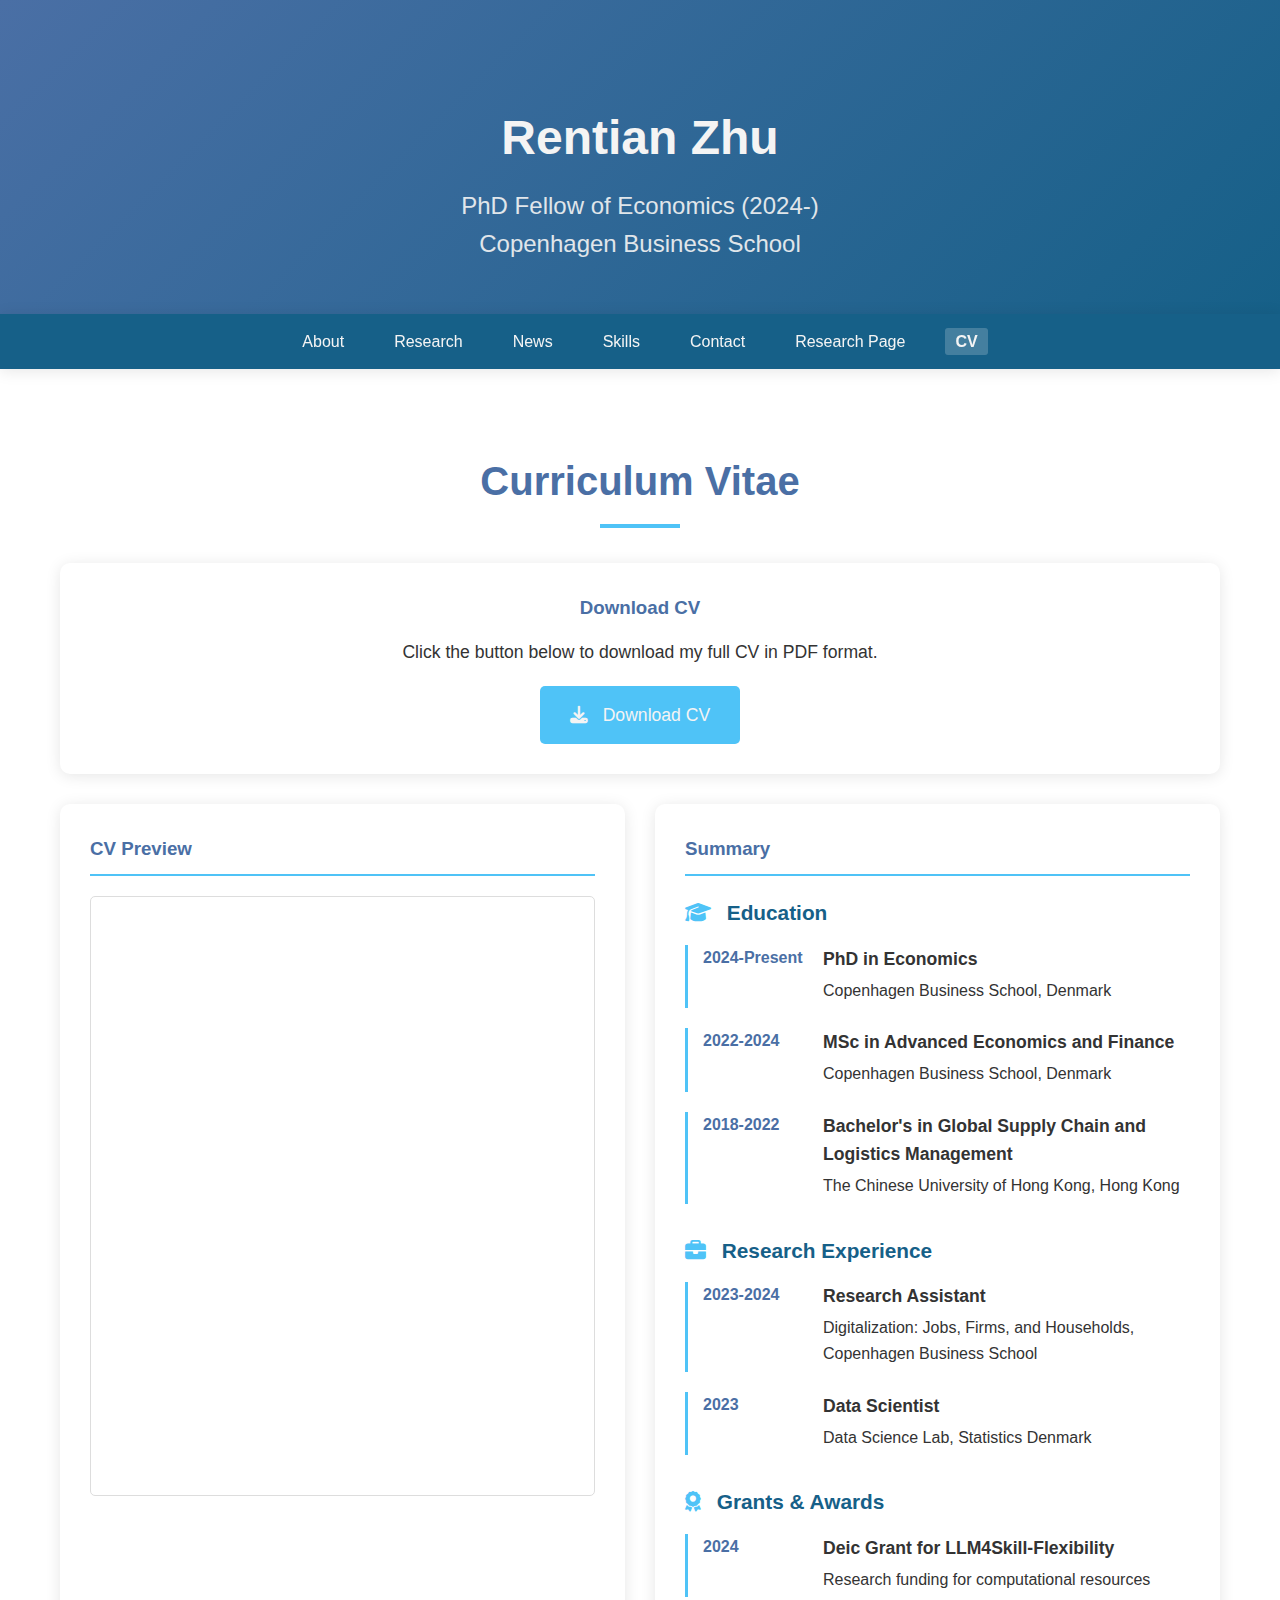
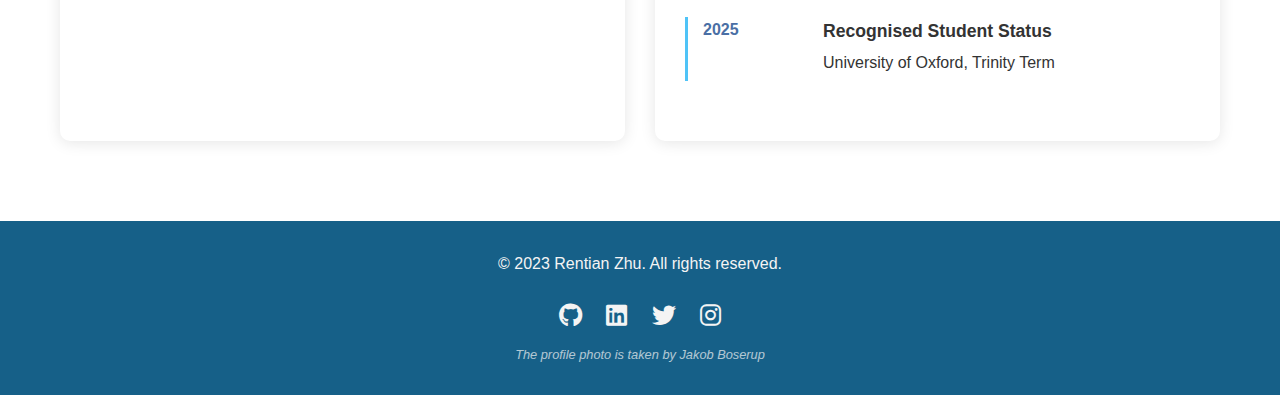
==== cv.html @ 94637b5a "Add CV page with PDF viewer and download option" ====
<!DOCTYPE html>
<html lang="en">
<head>
    <meta charset="UTF-8">
    <meta name="viewport" content="width=device-width, initial-scale=1.0">
    <title>CV - Rentian Zhu</title>
    <link rel="stylesheet" href="css/styles.css">
    <link rel="stylesheet" href="https://cdnjs.cloudflare.com/ajax/libs/font-awesome/6.4.0/css/all.min.css">
</head>
<body>
    <header>
        <div class="container">
            <h1>Rentian Zhu</h1>
            <p>PhD Fellow of Economics (2024-)</p>
            <p>Copenhagen Business School</p>
        </div>
    </header>

    <nav>
        <div class="container">
            <ul>
                <li><a href="index.html#about">About</a></li>
                <li><a href="index.html#research">Research</a></li>
                <li><a href="index.html#news">News</a></li>
                <li><a href="index.html#skills">Skills</a></li>
                <li><a href="index.html#contact">Contact</a></li>
                <li><a href="research.html">Research Page</a></li>
                <li><a href="cv.html" class="active">CV</a></li>
            </ul>
        </div>
    </nav>

    <section class="section">
        <div class="container">
            <h2>Curriculum Vitae</h2>
            
            <div class="cv-container">
                <div class="cv-download">
                    <h3>Download CV</h3>
                    <p>Click the button below to download my full CV in PDF format.</p>
                    <a href="images/CV_Rentian_Zhu_2025_01.pdf" class="btn btn-primary cv-btn" target="_blank">
                        <i class="fas fa-download"></i> Download CV
                    </a>
                </div>

                <div class="cv-preview">
                    <h3>CV Preview</h3>
                    <div class="pdf-container">
                        <iframe src="images/CV_Rentian_Zhu_2025_01.pdf" class="pdf-viewer"></iframe>
                    </div>
                </div>
                
                <div class="cv-summary">
                    <h3>Summary</h3>
                    
                    <div class="cv-section">
                        <h4><i class="fas fa-graduation-cap"></i> Education</h4>
                        <div class="cv-item">
                            <div class="cv-year">2024-Present</div>
                            <div class="cv-content">
                                <strong>PhD in Economics</strong>
                                <p>Copenhagen Business School, Denmark</p>
                            </div>
                        </div>
                        <div class="cv-item">
                            <div class="cv-year">2022-2024</div>
                            <div class="cv-content">
                                <strong>MSc in Advanced Economics and Finance</strong>
                                <p>Copenhagen Business School, Denmark</p>
                            </div>
                        </div>
                        <div class="cv-item">
                            <div class="cv-year">2018-2022</div>
                            <div class="cv-content">
                                <strong>Bachelor's in Global Supply Chain and Logistics Management</strong>
                                <p>The Chinese University of Hong Kong, Hong Kong</p>
                            </div>
                        </div>
                    </div>
                    
                    <div class="cv-section">
                        <h4><i class="fas fa-briefcase"></i> Research Experience</h4>
                        <div class="cv-item">
                            <div class="cv-year">2023-2024</div>
                            <div class="cv-content">
                                <strong>Research Assistant</strong>
                                <p>Digitalization: Jobs, Firms, and Households, Copenhagen Business School</p>
                            </div>
                        </div>
                        <div class="cv-item">
                            <div class="cv-year">2023</div>
                            <div class="cv-content">
                                <strong>Data Scientist</strong>
                                <p>Data Science Lab, Statistics Denmark</p>
                            </div>
                        </div>
                    </div>
                    
                    <div class="cv-section">
                        <h4><i class="fas fa-award"></i> Grants & Awards</h4>
                        <div class="cv-item">
                            <div class="cv-year">2024</div>
                            <div class="cv-content">
                                <strong>Deic Grant for LLM4Skill-Flexibility</strong>
                                <p>Research funding for computational resources</p>
                            </div>
                        </div>
                        <div class="cv-item">
                            <div class="cv-year">2025</div>
                            <div class="cv-content">
                                <strong>Recognised Student Status</strong>
                                <p>University of Oxford, Trinity Term</p>
                            </div>
                        </div>
                    </div>
                </div>
            </div>
        </div>
    </section>

    <footer>
        <div class="container">
            <p>&copy; 2023 Rentian Zhu. All rights reserved.</p>
            <div class="social-links">
                <a href="https://github.com/Zhurt0" target="_blank"><i class="fab fa-github"></i></a>
                <a href="https://linkedin.com/in/rentian-z-452a141aa/" target="_blank"><i class="fab fa-linkedin"></i></a>
                <a href="https://x.com/rentian1999" target="_blank"><i class="fab fa-twitter"></i></a>
                <a href="#"><i class="fab fa-instagram"></i></a>
            </div>
            <p class="photo-credit">The profile photo is taken by Jakob Boserup</p>
        </div>
    </footer>

    <script src="js/main.js"></script>
</body>
</html>
---- css/styles.css ----
/* Global Styles */
:root {
    --primary-color: #4a6fa5;
    --secondary-color: #166088;
    --accent-color: #4fc3f7;
    --text-color: #333;
    --light-text: #f4f4f4;
    --background-color: #fff;
    --section-bg: #f9f9f9;
    --border-color: #ddd;
    --shadow: 0 2px 15px rgba(0, 0, 0, 0.1);
}

* {
    margin: 0;
    padding: 0;
    box-sizing: border-box;
}

body {
    font-family: 'Segoe UI', Tahoma, Geneva, Verdana, sans-serif;
    line-height: 1.6;
    color: var(--text-color);
    background-color: var(--background-color);
}

.container {
    max-width: 1200px;
    margin: 0 auto;
    padding: 0 20px;
}

a {
    text-decoration: none;
    color: var(--primary-color);
    transition: color 0.3s ease;
}

a:hover {
    color: var(--accent-color);
}

.btn {
    display: inline-block;
    padding: 10px 20px;
    background-color: var(--primary-color);
    color: var(--light-text);
    border: none;
    border-radius: 5px;
    cursor: pointer;
    transition: background-color 0.3s ease;
}

.btn:hover {
    background-color: var(--secondary-color);
    color: var(--light-text);
}

.btn-primary {
    background-color: var(--accent-color);
}

.btn-primary:hover {
    background-color: var(--primary-color);
}

/* Header Styles */
header {
    background: linear-gradient(135deg, var(--primary-color), var(--secondary-color));
    color: var(--light-text);
    padding: 100px 0 50px;
    text-align: center;
}

header h1 {
    font-size: 3rem;
    margin-bottom: 10px;
}

header p {
    font-size: 1.5rem;
    opacity: 0.9;
}

/* Navigation Styles */
nav {
    background-color: var(--secondary-color);
    padding: 15px 0;
    position: sticky;
    top: 0;
    z-index: 100;
    box-shadow: var(--shadow);
}

nav ul {
    display: flex;
    justify-content: center;
    list-style: none;
}

nav ul li {
    margin: 0 15px;
}

nav ul li a {
    color: var(--light-text);
    font-weight: 500;
    padding: 5px 10px;
    border-radius: 3px;
    transition: background-color 0.3s ease;
}

nav ul li a:hover {
    background-color: rgba(255, 255, 255, 0.1);
    color: var(--light-text);
}

/* Section Styles */
.section {
    padding: 80px 0;
}

.section:nth-child(even) {
    background-color: var(--section-bg);
}

.section h2 {
    text-align: center;
    font-size: 2.5rem;
    margin-bottom: 50px;
    color: var(--primary-color);
    position: relative;
}

.section h2::after {
    content: '';
    display: block;
    width: 80px;
    height: 4px;
    background-color: var(--accent-color);
    position: absolute;
    bottom: -15px;
    left: 50%;
    transform: translateX(-50%);
}

.section-intro {
    text-align: center;
    margin-bottom: 30px;
    font-size: 1.2rem;
    max-width: 800px;
    margin-left: auto;
    margin-right: auto;
}

/* About Section */
.about-content {
    display: flex;
    align-items: center;
    gap: 50px;
}

.about-text {
    flex: 1;
}

.about-text p {
    margin-bottom: 20px;
    font-size: 1.1rem;
}

.about-image {
    flex: 1;
    text-align: center;
}

.profile-img {
    width: 300px;
    height: 300px;
    object-fit: cover;
    border-radius: 50%;
    box-shadow: var(--shadow);
    border: 5px solid var(--light-text);
}

.cv-link-container {
    margin-top: 30px;
    display: flex;
    gap: 15px;
    flex-wrap: wrap;
}

.cv-link-container .btn {
    display: inline-flex;
    align-items: center;
}

.cv-link-container .btn i {
    margin-right: 8px;
}

/* Projects Section */
.projects-grid {
    display: grid;
    grid-template-columns: repeat(auto-fill, minmax(350px, 1fr));
    gap: 30px;
}

.project-card {
    background-color: var(--background-color);
    border-radius: 10px;
    overflow: hidden;
    box-shadow: var(--shadow);
    transition: transform 0.3s ease, box-shadow 0.3s ease;
}

.project-card:hover {
    transform: translateY(-10px);
    box-shadow: 0 10px 25px rgba(0, 0, 0, 0.15);
}

.project-card img {
    width: 100%;
    height: 200px;
    object-fit: cover;
}

.project-card h3 {
    padding: 20px 20px 10px;
    color: var(--primary-color);
}

.project-card p {
    padding: 0 20px 20px;
    color: var(--text-color);
}

.project-links {
    display: flex;
    justify-content: space-between;
    padding: 0 20px 20px;
}

.project-links .btn {
    padding: 8px 15px;
    font-size: 0.9rem;
}

/* Skills Section */
.skills-container {
    display: flex;
    justify-content: space-between;
    flex-wrap: wrap;
    gap: 30px;
}

.skill-category {
    flex: 1;
    min-width: 300px;
    background-color: var(--background-color);
    padding: 30px;
    border-radius: 10px;
    box-shadow: var(--shadow);
}

.skill-category h3 {
    margin-bottom: 20px;
    color: var(--primary-color);
    text-align: center;
    font-size: 1.5rem;
}

.skill-list {
    list-style: none;
}

.skill-list li {
    margin-bottom: 15px;
    font-size: 1.1rem;
    display: flex;
    align-items: center;
}

.skill-list li i {
    margin-right: 10px;
    color: var(--accent-color);
    font-size: 1.3rem;
}

/* Contact Section */
.contact-content {
    display: flex;
    gap: 50px;
}

.contact-info {
    flex: 1;
    padding: 30px;
    background-color: var(--background-color);
    border-radius: 10px;
    box-shadow: var(--shadow);
}

.contact-info p {
    margin-bottom: 20px;
    font-size: 1.1rem;
    display: flex;
    align-items: center;
}

.contact-info p i {
    margin-right: 15px;
    color: var(--accent-color);
    font-size: 1.3rem;
}

.contact-form {
    flex: 1;
    padding: 30px;
    background-color: var(--background-color);
    border-radius: 10px;
    box-shadow: var(--shadow);
}

.form-group {
    margin-bottom: 20px;
}

.form-group label {
    display: block;
    margin-bottom: 8px;
    font-weight: 500;
}

.form-group input,
.form-group textarea {
    width: 100%;
    padding: 12px;
    border: 1px solid var(--border-color);
    border-radius: 5px;
    font-family: inherit;
    font-size: 1rem;
    transition: border-color 0.3s ease;
}

.form-group input:focus,
.form-group textarea:focus {
    outline: none;
    border-color: var(--accent-color);
}

/* Footer Styles */
footer {
    background-color: var(--secondary-color);
    color: var(--light-text);
    padding: 30px 0;
    text-align: center;
}

.social-links {
    margin-top: 20px;
}

.social-links a {
    display: inline-block;
    margin: 0 10px;
    color: var(--light-text);
    font-size: 1.5rem;
    transition: transform 0.3s ease;
}

.social-links a:hover {
    transform: translateY(-5px);
    color: var(--accent-color);
}

/* News Section */
.news-grid {
    display: grid;
    grid-template-columns: repeat(auto-fill, minmax(300px, 1fr));
    gap: 30px;
    margin-top: 20px;
}

.news-item {
    background-color: var(--background-color);
    border-radius: 10px;
    padding: 25px;
    box-shadow: var(--shadow);
    transition: transform 0.3s ease, box-shadow 0.3s ease;
}

.news-item:hover {
    transform: translateY(-10px);
    box-shadow: 0 10px 25px rgba(0, 0, 0, 0.15);
}

.news-item h3 {
    color: var(--primary-color);
    margin-bottom: 15px;
    font-size: 1.3rem;
}

.news-item p {
    margin-bottom: 20px;
    color: var(--text-color);
}

.news-item .btn {
    display: inline-block;
    margin-top: 10px;
}

/* Photo Credit */
.photo-credit {
    font-size: 0.8rem;
    font-style: italic;
    margin-top: 10px;
    opacity: 0.7;
}

/* Responsive Styles */
@media (max-width: 992px) {
    .about-content {
        flex-direction: column;
    }
    
    .contact-content {
        flex-direction: column;
    }
}

@media (max-width: 768px) {
    header h1 {
        font-size: 2.5rem;
    }
    
    header p {
        font-size: 1.2rem;
    }
    
    nav ul {
        flex-wrap: wrap;
    }
    
    .section h2 {
        font-size: 2rem;
    }
    
    .projects-grid {
        grid-template-columns: 1fr;
    }
    
    .news-grid {
        grid-template-columns: 1fr;
    }
}

@media (max-width: 576px) {
    header {
        padding: 70px 0 40px;
    }
    
    header h1 {
        font-size: 2rem;
    }
    
    .section {
        padding: 50px 0;
    }
    
    .profile-img {
        width: 250px;
        height: 250px;
    }
}

/* Research Page Styles */
.research-section {
    margin-bottom: 40px;
    background-color: var(--background-color);
    padding: 30px;
    border-radius: 10px;
    box-shadow: var(--shadow);
}

.research-section h3 {
    color: var(--primary-color);
    margin-bottom: 20px;
    font-size: 1.5rem;
    border-bottom: 2px solid var(--accent-color);
    padding-bottom: 10px;
    display: inline-block;
}

.research-item {
    margin-bottom: 20px;
    padding-left: 15px;
    border-left: 3px solid var(--accent-color);
}

.research-item p {
    font-size: 1.1rem;
    line-height: 1.6;
}

.research-item a {
    font-weight: 500;
}

.research-interests {
    list-style-type: none;
    display: flex;
    flex-wrap: wrap;
    gap: 15px;
}

.research-interests li {
    background-color: var(--primary-color);
    color: var(--light-text);
    padding: 8px 15px;
    border-radius: 20px;
    font-size: 1rem;
    display: inline-block;
}

/* Active Navigation Link */
nav ul li a.active {
    background-color: rgba(255, 255, 255, 0.2);
    color: var(--light-text);
    font-weight: 600;
}

.research-link {
    font-weight: 600;
    color: var(--accent-color);
    transition: all 0.3s ease;
    border-bottom: 1px dotted var(--accent-color);
}

.research-link:hover {
    color: var(--primary-color);
    border-bottom: 1px solid var(--primary-color);
}

/* CV Page Styles */
.cv-container {
    display: grid;
    grid-template-columns: 1fr;
    gap: 30px;
}

.cv-download, .cv-preview, .cv-summary {
    background-color: var(--background-color);
    padding: 30px;
    border-radius: 10px;
    box-shadow: var(--shadow);
}

.cv-download {
    text-align: center;
}

.cv-download h3 {
    color: var(--primary-color);
    margin-bottom: 15px;
}

.cv-download p {
    margin-bottom: 20px;
    font-size: 1.1rem;
}

.cv-btn {
    padding: 15px 30px;
    font-size: 1.1rem;
}

.cv-btn i {
    margin-right: 10px;
}

.pdf-container {
    width: 100%;
    height: 600px;
    overflow: hidden;
    border-radius: 5px;
    border: 1px solid var(--border-color);
}

.pdf-viewer {
    width: 100%;
    height: 100%;
    border: none;
}

.cv-preview h3, .cv-summary h3 {
    color: var(--primary-color);
    margin-bottom: 20px;
    padding-bottom: 10px;
    border-bottom: 2px solid var(--accent-color);
}

.cv-section {
    margin-bottom: 30px;
}

.cv-section h4 {
    color: var(--secondary-color);
    margin-bottom: 15px;
    font-size: 1.3rem;
}

.cv-section h4 i {
    margin-right: 10px;
    color: var(--accent-color);
}

.cv-item {
    display: flex;
    margin-bottom: 20px;
    padding-left: 15px;
    border-left: 3px solid var(--accent-color);
}

.cv-year {
    min-width: 120px;
    font-weight: 600;
    color: var(--primary-color);
}

.cv-content {
    flex: 1;
}

.cv-content strong {
    display: block;
    margin-bottom: 5px;
    font-size: 1.1rem;
}

.cv-content p {
    color: var(--text-color);
    margin-bottom: 5px;
}

@media (min-width: 992px) {
    .cv-container {
        grid-template-columns: 1fr 1fr;
        grid-template-areas:
            "download download"
            "preview summary";
    }
    
    .cv-download {
        grid-area: download;
    }
    
    .cv-preview {
        grid-area: preview;
    }
    
    .cv-summary {
        grid-area: summary;
    }
}

@media (max-width: 768px) {
    .cv-item {
        flex-direction: column;
    }
    
    .cv-year {
        margin-bottom: 5px;
    }
    
    .pdf-container {
        height: 400px;
    }
}
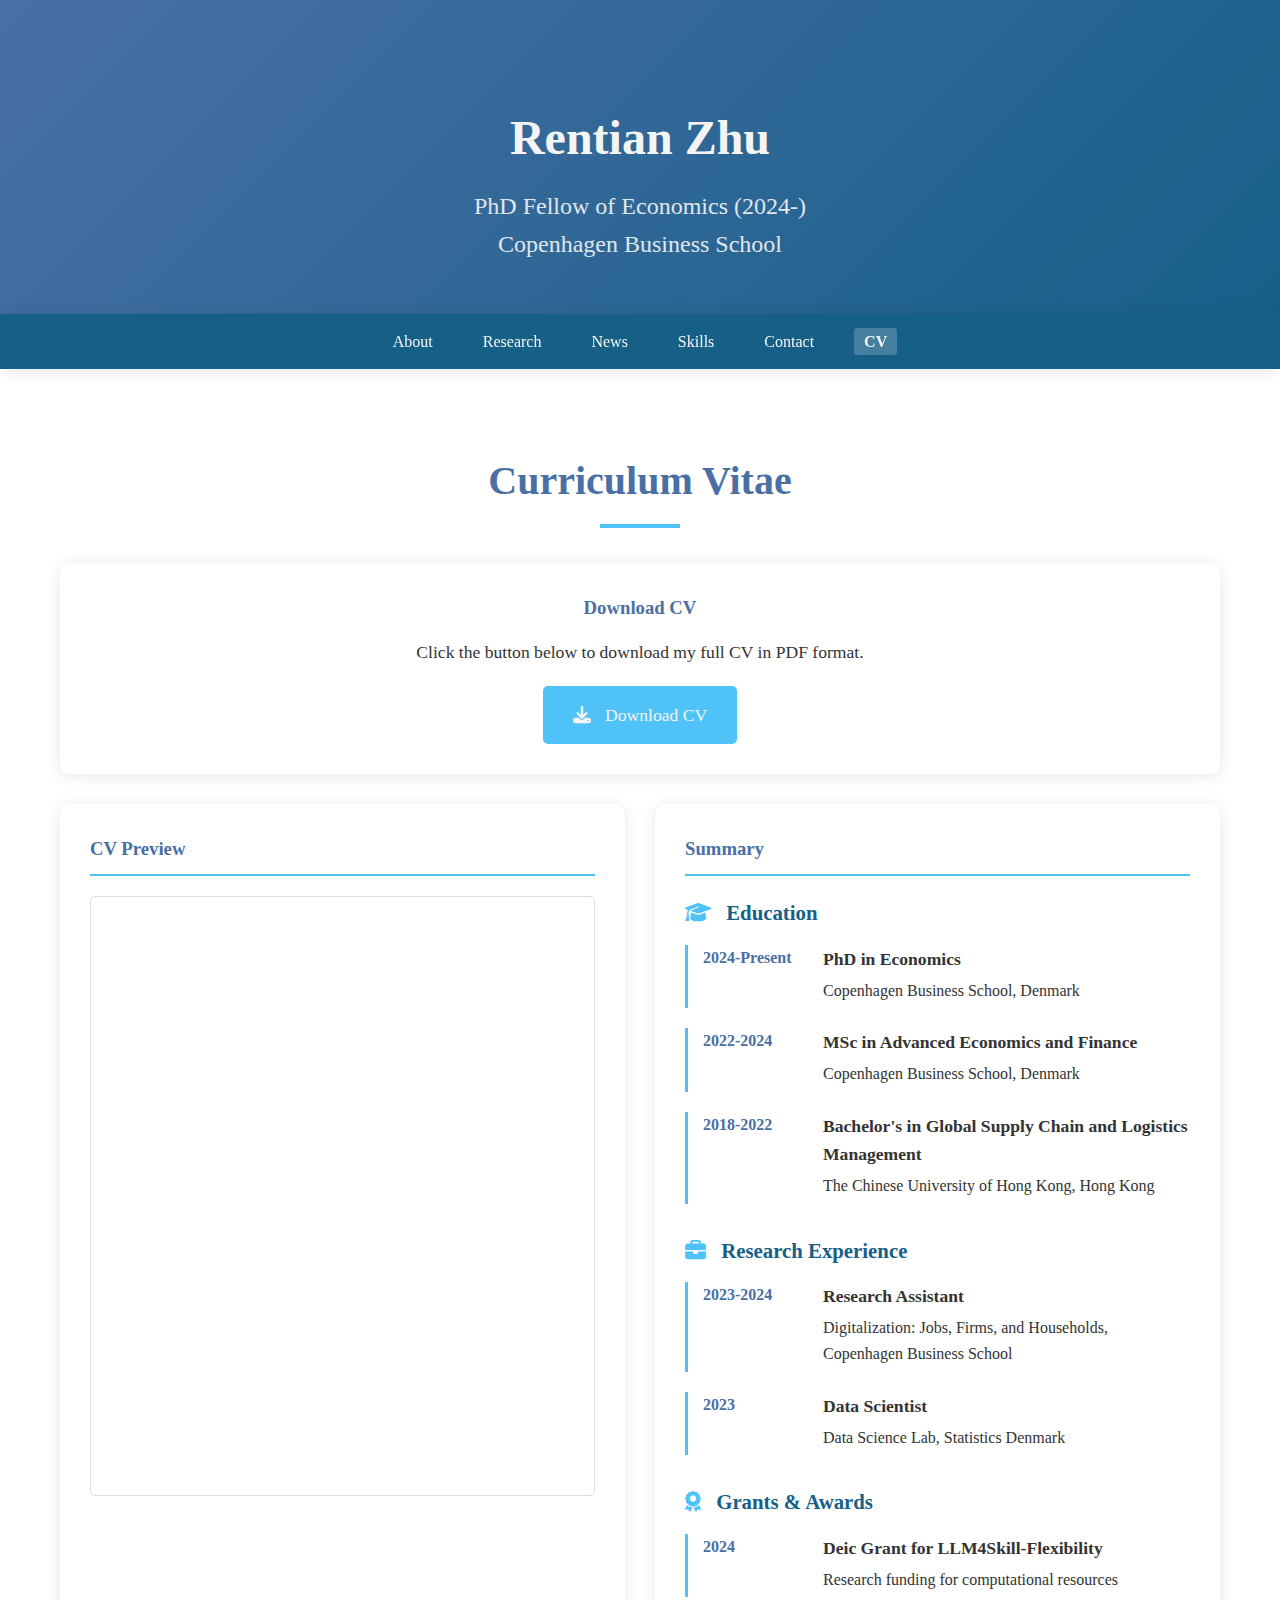
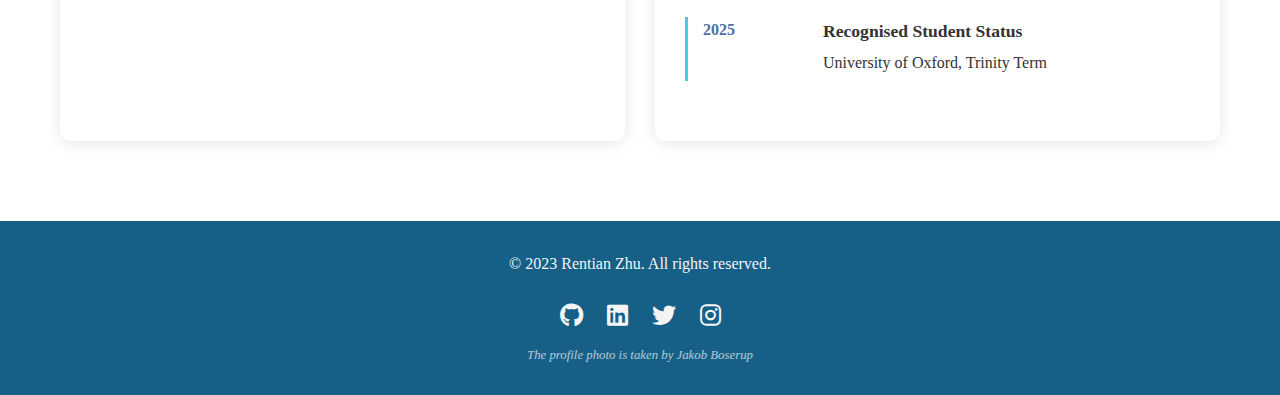
==== commit b82cd869: "Consolidate research content to main page, change font to Baskerville, remove separate research page" ====
--- a/cv.html
+++ b/cv.html
@@ -24,7 +24,6 @@
                 <li><a href="index.html#news">News</a></li>
                 <li><a href="index.html#skills">Skills</a></li>
                 <li><a href="index.html#contact">Contact</a></li>
-                <li><a href="research.html">Research Page</a></li>
                 <li><a href="cv.html" class="active">CV</a></li>
             </ul>
         </div>
--- a/css/styles.css
+++ b/css/styles.css
@@ -18,7 +18,7 @@
 }
 
 body {
-    font-family: 'Segoe UI', Tahoma, Geneva, Verdana, sans-serif;
+    font-family: 'Baskerville', serif;
     line-height: 1.6;
     color: var(--text-color);
     background-color: var(--background-color);
@@ -475,7 +475,11 @@
     }
 }
 
-/* Research Page Styles */
+/* Research Content Styles */
+.research-content {
+    margin-bottom: 50px;
+}
+
 .research-section {
     margin-bottom: 40px;
     background-color: var(--background-color);
@@ -494,18 +498,21 @@
 }
 
 .research-item {
-    margin-bottom: 20px;
+    margin-bottom: 25px;
     padding-left: 15px;
     border-left: 3px solid var(--accent-color);
+}
+
+.research-item h4 {
+    color: var(--secondary-color);
+    margin-bottom: 10px;
+    font-size: 1.2rem;
 }
 
 .research-item p {
     font-size: 1.1rem;
     line-height: 1.6;
-}
-
-.research-item a {
-    font-weight: 500;
+    margin-bottom: 5px;
 }
 
 .research-interests {
@@ -513,6 +520,7 @@
     display: flex;
     flex-wrap: wrap;
     gap: 15px;
+    padding-left: 15px;
 }
 
 .research-interests li {
@@ -522,6 +530,13 @@
     border-radius: 20px;
     font-size: 1rem;
     display: inline-block;
+}
+
+.projects-title {
+    text-align: center;
+    color: var(--primary-color);
+    margin-bottom: 30px;
+    font-size: 1.8rem;
 }
 
 /* Active Navigation Link */
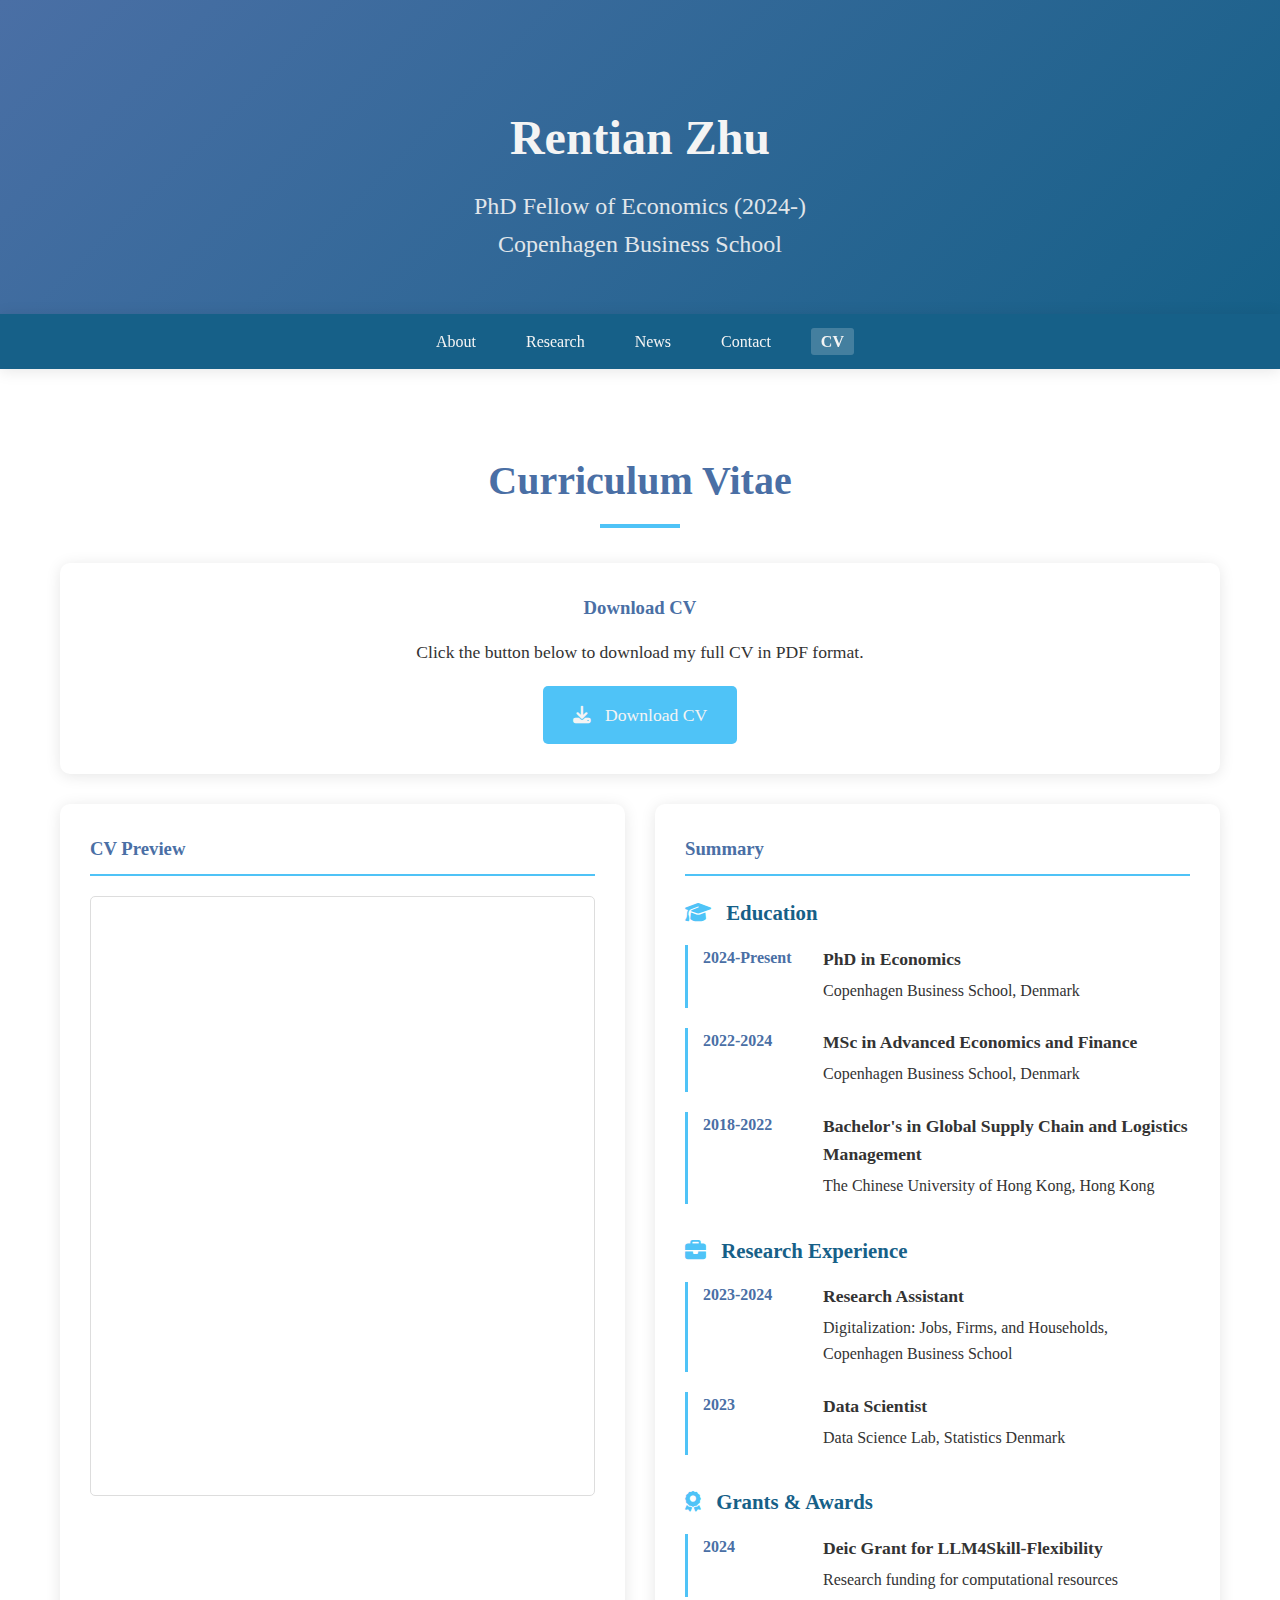
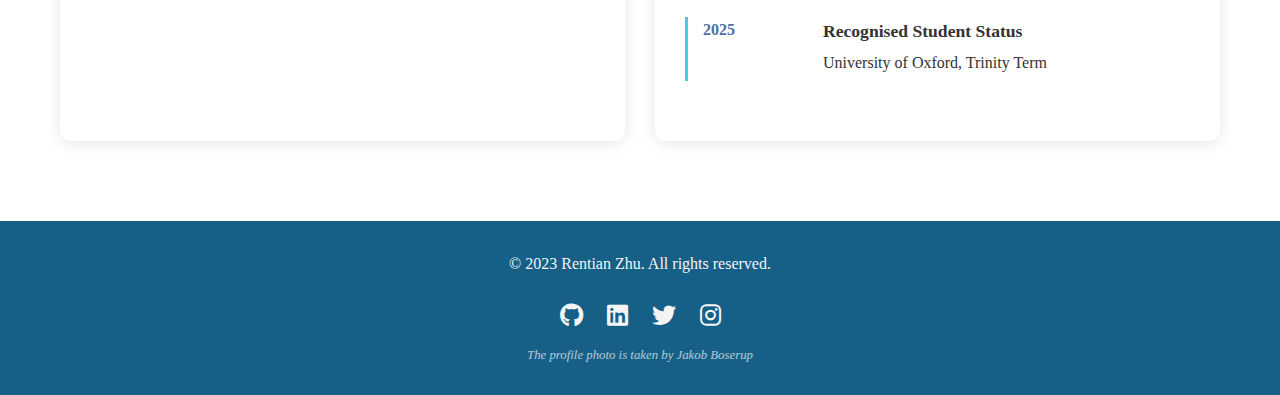
==== commit b199eca9: "Remove skills section and navigation links" ====
--- a/cv.html
+++ b/cv.html
@@ -22,7 +22,6 @@
                 <li><a href="index.html#about">About</a></li>
                 <li><a href="index.html#research">Research</a></li>
                 <li><a href="index.html#news">News</a></li>
-                <li><a href="index.html#skills">Skills</a></li>
                 <li><a href="index.html#contact">Contact</a></li>
                 <li><a href="cv.html" class="active">CV</a></li>
             </ul>
